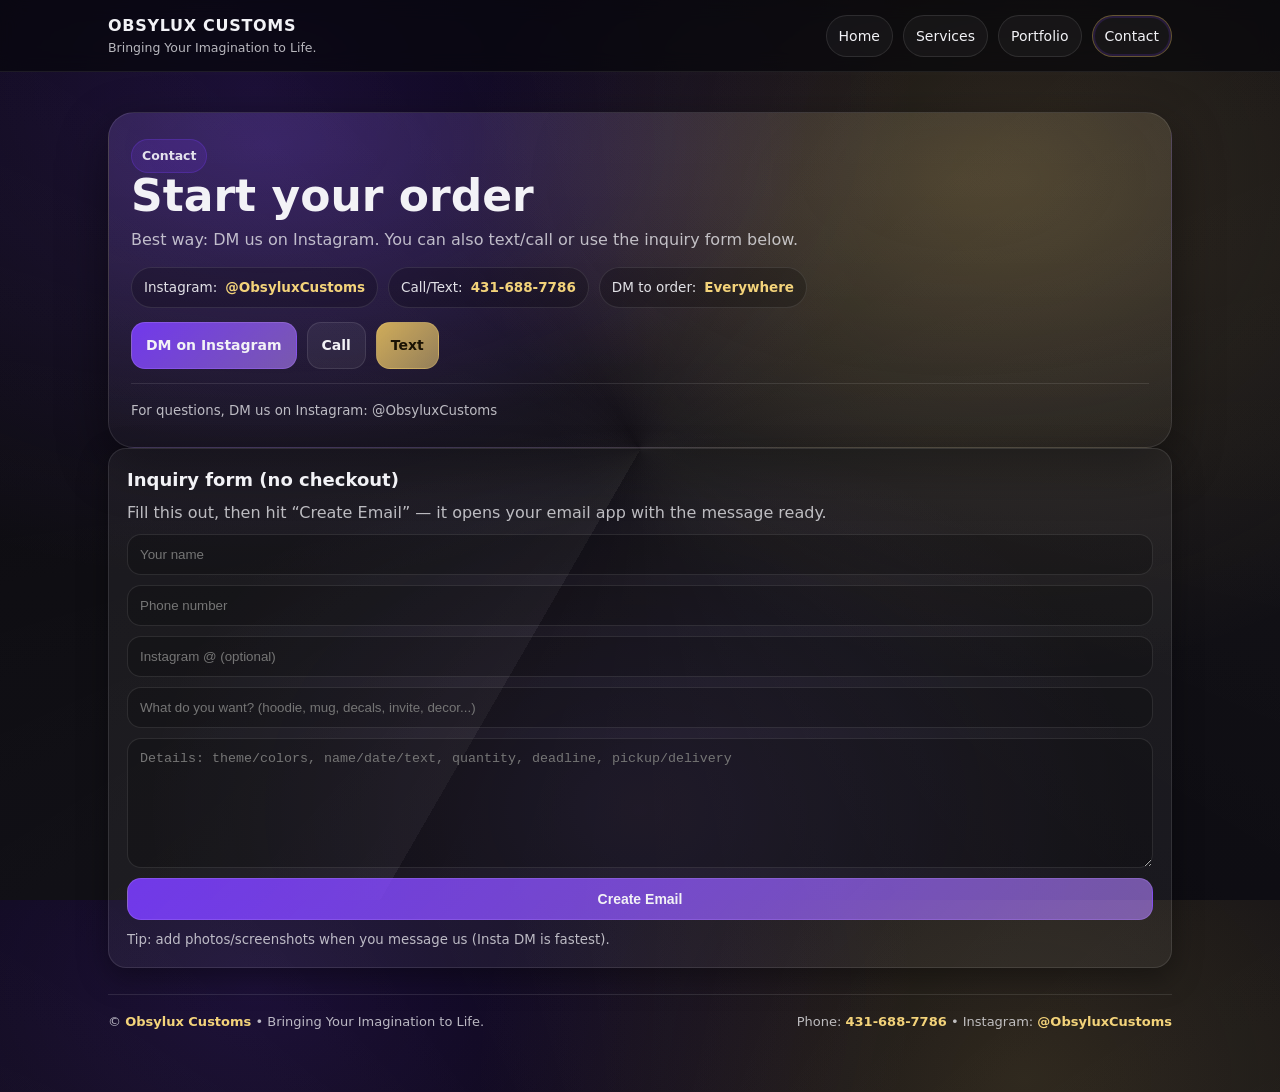
==== contact.html @ cb9e97ea "Add files via upload" ====
<!doctype html>
<html lang="en">
<head>
  <meta charset="utf-8" />
  <meta name="viewport" content="width=device-width, initial-scale=1" />
  <title>Contact — Obsylux Customs</title>
  <link rel="stylesheet" href="style.css" />
</head>
<body class="obsidian">
  <div class="topbar">
    <div class="nav">
      <div class="brand">
        <div class="name">Obsylux Customs</div>
        <div class="tag">Bringing Your Imagination to Life.</div>
      </div>
      <div class="links">
        <a href="index.html">Home</a>
        <a href="services.html">Services</a>
        <a href="portfolio.html">Portfolio</a>
        <a class="active" href="contact.html">Contact</a>
      </div>
    </div>
  </div>

  <div class="container">
    <section class="hero">
      <span class="kicker">Contact</span>
      <h1>Start your order</h1>
      <p>
        Best way: DM us on Instagram. You can also text/call or use the inquiry form below.
      </p>

      <div class="badges">
        <div class="badge">Instagram: <b>@ObsyluxCustoms</b></div>
        <div class="badge">Call/Text: <b>431-688-7786</b></div>
        <div class="badge">DM to order: <b>Everywhere</b></div>
      </div>

      <div class="btnrow">
        <a class="btn primary" href="https://instagram.com/ObsyluxCustoms" target="_blank" rel="noreferrer">DM on Instagram</a>
        <a class="btn" href="tel:+14316887786">Call</a>
        <a class="btn gold" href="sms:+14316887786">Text</a>
      </div>
      <div class="hr"></div>
      <small>For questions, DM us on Instagram: @ObsyluxCustoms</small>
    </section>

    <section class="card">
      <h2>Inquiry form (no checkout)</h2>
      <p>Fill this out, then hit “Create Email” — it opens your email app with the message ready.</p>

      <form class="form" id="quoteForm">
        <input id="name" placeholder="Your name" required />
        <input id="phone" placeholder="Phone number" />
        <input id="ig" placeholder="Instagram @ (optional)" />
        <input id="service" placeholder="What do you want? (hoodie, mug, decals, invite, decor...)" required />
        <textarea id="details" placeholder="Details: theme/colors, name/date/text, quantity, deadline, pickup/delivery"></textarea>

        <button class="btn primary" type="submit">Create Email</button>
        <small>
          Tip: add photos/screenshots when you message us (Insta DM is fastest).
        </small>
      </form>
    </section>

    <div class="footer">
      <div>© <b>Obsylux Customs</b> • Bringing Your Imagination to Life.</div>
      <div>Phone: <b>431-688-7786</b> • Instagram: <b>@ObsyluxCustoms</b></div>
    </div>
  </div>

  <script>
    const form = document.getElementById("quoteForm");
    form.addEventListener("submit", (e) => {
      e.preventDefault();
      const name = document.getElementById("name").value.trim();
      const phone = document.getElementById("phone").value.trim();
      const ig = document.getElementById("ig").value.trim();
      const service = document.getElementById("service").value.trim();
      const details = document.getElementById("details").value.trim();

      const subject = encodeURIComponent(`Obsylux Quote Request — ${service}`);
      const body = encodeURIComponent(
`Name: ${name}
Phone: ${phone}
Instagram: ${ig}

Request: ${service}

Details:
${details}

Preferred contact: (DM / Text / Email)
Deadline date:
Quantity:
Pickup or Delivery:`);

      // Replace this email with yours when you’re ready:
      const to = "obsyluxcustoms@gmail.com";
      window.location.href = `mailto:${to}?subject=${subject}&body=${body}`;
    });
  </script>
</body>
</html>
---- style.css ----
/* Obsylux Customs — Purple + Gold + Obsidian */
:root{
  --bg:#07060a;
  --panel: rgba(255,255,255,.06);
  --panel2: rgba(255,255,255,.10);
  --text:#f2f2f6;
  --muted: rgba(242,242,246,.75);
  --gold:#d9b45b;
  --gold2:#f3d37a;
  --purple:#7a3cff;
  --purple2:#b383ff;
  --line: rgba(217,180,91,.25);
  --shadow: 0 18px 50px rgba(0,0,0,.45);
  --radius: 18px;
  --max: 1100px;
}

*{box-sizing:border-box}
html,body{height:100%}
body{
  margin:0;
  color:var(--text);
  font-family: ui-sans-serif, system-ui, -apple-system, Segoe UI, Roboto, Helvetica, Arial, "Apple Color Emoji","Segoe UI Emoji";
  background: var(--bg);
  line-height:1.45;
}

/* “Obsidian” texture vibe using layered gradients (no image needed) */
.obsidian{
  min-height:100%;
  background:
    radial-gradient(1200px 900px at 20% 10%, rgba(122,60,255,.18), transparent 55%),
    radial-gradient(1000px 900px at 80% 20%, rgba(217,180,91,.16), transparent 55%),
    radial-gradient(900px 700px at 50% 90%, rgba(179,131,255,.12), transparent 55%),
    conic-gradient(from 210deg at 50% 50%, rgba(255,255,255,.06), rgba(0,0,0,0), rgba(255,255,255,.05), rgba(0,0,0,0)),
    linear-gradient(180deg, #05040a 0%, #07060a 30%, #05040a 100%);
}

a{color:inherit; text-decoration:none}
a:hover{opacity:.9}

.container{max-width:var(--max); margin:0 auto; padding: 22px 18px 60px}

.topbar{
  position: sticky; top:0; z-index:50;
  backdrop-filter: blur(10px);
  background: rgba(7,6,10,.70);
  border-bottom: 1px solid rgba(255,255,255,.08);
}
.nav{
  max-width:var(--max);
  margin: 0 auto;
  padding: 14px 18px;
  display:flex; align-items:center; justify-content:space-between; gap:14px;
}
.brand{
  display:flex; flex-direction:column; gap:2px;
}
.brand .name{
  font-weight:900; letter-spacing:.7px;
  text-transform: uppercase;
}
.brand .tag{
  font-size:12.5px;
  color: var(--muted);
}
.links{display:flex; flex-wrap:wrap; gap:10px}
.links a{
  padding:10px 12px;
  border-radius: 999px;
  border: 1px solid rgba(255,255,255,.10);
  background: rgba(255,255,255,.04);
  font-size: 14px;
}
.links a.active{
  border-color: rgba(217,180,91,.40);
  box-shadow: 0 0 0 2px rgba(122,60,255,.16) inset;
}

.hero{
  margin-top: 18px;
  border-radius: calc(var(--radius) + 8px);
  border: 1px solid rgba(255,255,255,.10);
  background:
    radial-gradient(900px 500px at 15% 10%, rgba(122,60,255,.20), transparent 60%),
    radial-gradient(900px 500px at 80% 20%, rgba(217,180,91,.14), transparent 60%),
    linear-gradient(180deg, rgba(255,255,255,.07), rgba(255,255,255,.03));
  box-shadow: var(--shadow);
  padding: 26px 22px;
}
.hero h1{
  margin:0 0 8px;
  font-size: clamp(28px, 4vw, 44px);
  line-height:1.05;
}
.hero p{margin:0; color: var(--muted); max-width: 72ch}
.badges{display:flex; flex-wrap:wrap; gap:10px; margin-top:16px}
.badge{
  display:inline-flex; align-items:center; gap:8px;
  padding: 10px 12px;
  border-radius: 999px;
  border: 1px solid rgba(255,255,255,.10);
  background: rgba(0,0,0,.22);
  color: rgba(242,242,246,.92);
  font-size: 13.5px;
}
.badge b{color: var(--gold2); font-weight:800}

.grid{
  display:grid;
  grid-template-columns: repeat(12, 1fr);
  gap: 14px;
  margin-top: 18px;
}
.card{
  grid-column: span 12;
  border-radius: var(--radius);
  border: 1px solid rgba(255,255,255,.10);
  background: rgba(255,255,255,.05);
  box-shadow: 0 10px 30px rgba(0,0,0,.35);
  padding: 18px;
}
.card h2{margin:0 0 8px; font-size: 18px}
.card p{margin:0; color: var(--muted)}
@media (min-width: 900px){
  .card.span6{grid-column: span 6}
  .card.span4{grid-column: span 4}
  .card.span8{grid-column: span 8}
}

.hr{
  height:1px; background: rgba(255,255,255,.10);
  margin: 14px 0;
}

.kicker{
  display:inline-block;
  padding: 7px 10px;
  border-radius: 999px;
  background: rgba(122,60,255,.16);
  border: 1px solid rgba(122,60,255,.25);
  color: rgba(242,242,246,.92);
  font-weight:700;
  font-size: 12.5px;
}

.btnrow{display:flex; flex-wrap:wrap; gap:10px; margin-top:14px}
.btn{
  display:inline-flex; align-items:center; justify-content:center;
  gap:8px;
  padding: 12px 14px;
  border-radius: 14px;
  border: 1px solid rgba(255,255,255,.10);
  background: rgba(255,255,255,.06);
  color: var(--text);
  font-weight:800;
  font-size: 14px;
}
.btn.primary{
  background: linear-gradient(135deg, rgba(122,60,255,.9), rgba(179,131,255,.6));
  border-color: rgba(179,131,255,.30);
}
.btn.gold{
  background: linear-gradient(135deg, rgba(217,180,91,.95), rgba(243,211,122,.55));
  border-color: rgba(243,211,122,.25);
  color: #1a1204;
}
.btn.small{padding:10px 12px; border-radius: 999px; font-weight:700}

.list{
  margin: 10px 0 0;
  padding-left: 18px;
  color: var(--muted);
}
.pricepill{
  display:inline-flex; align-items:center; gap:8px;
  padding: 9px 12px;
  border-radius: 999px;
  border: 1px solid rgba(217,180,91,.28);
  background: rgba(217,180,91,.10);
  color: rgba(242,242,246,.95);
  font-weight:800;
  font-size: 13.5px;
}

.filters{display:flex; flex-wrap:wrap; gap:10px; margin-top:10px}
.filters button{
  cursor:pointer;
  padding: 10px 12px;
  border-radius: 999px;
  border: 1px solid rgba(255,255,255,.10);
  background: rgba(255,255,255,.04);
  color: var(--text);
  font-weight:700;
}
.filters button.active{
  border-color: rgba(217,180,91,.40);
  background: rgba(217,180,91,.10);
}
.gallery{
  margin-top: 14px;
  display:grid;
  grid-template-columns: repeat(12, 1fr);
  gap: 12px;
}
.tile{
  grid-column: span 12;
  border-radius: 16px;
  border: 1px solid rgba(255,255,255,.10);
  background: rgba(0,0,0,.22);
  padding: 14px;
  min-height: 92px;
}
@media (min-width: 750px){
  .tile{grid-column: span 6}
}
@media (min-width: 980px){
  .tile{grid-column: span 4}
}
.tile h3{margin:0 0 6px; font-size: 16px}
.tile p{margin:0; color: var(--muted); font-size: 13.5px}
.tagchip{
  display:inline-flex;
  margin-top:10px;
  padding: 6px 9px;
  border-radius: 999px;
  border: 1px solid rgba(122,60,255,.30);
  background: rgba(122,60,255,.12);
  color: rgba(242,242,246,.92);
  font-size: 12px;
  font-weight:700;
}

.form{
  display:grid;
  gap: 10px;
  margin-top: 10px;
}
input, textarea{
  width:100%;
  padding: 12px 12px;
  border-radius: 14px;
  border: 1px solid rgba(255,255,255,.10);
  background: rgba(0,0,0,.22);
  color: var(--text);
  outline:none;
}
textarea{min-height: 130px; resize: vertical}
small{color: var(--muted)}
.footer{
  margin-top: 26px;
  padding-top: 18px;
  border-top: 1px solid rgba(255,255,255,.10);
  color: var(--muted);
  font-size: 13px;
  display:flex; flex-wrap:wrap; gap:10px; justify-content:space-between;
}
.footer b{color: var(--gold2)}
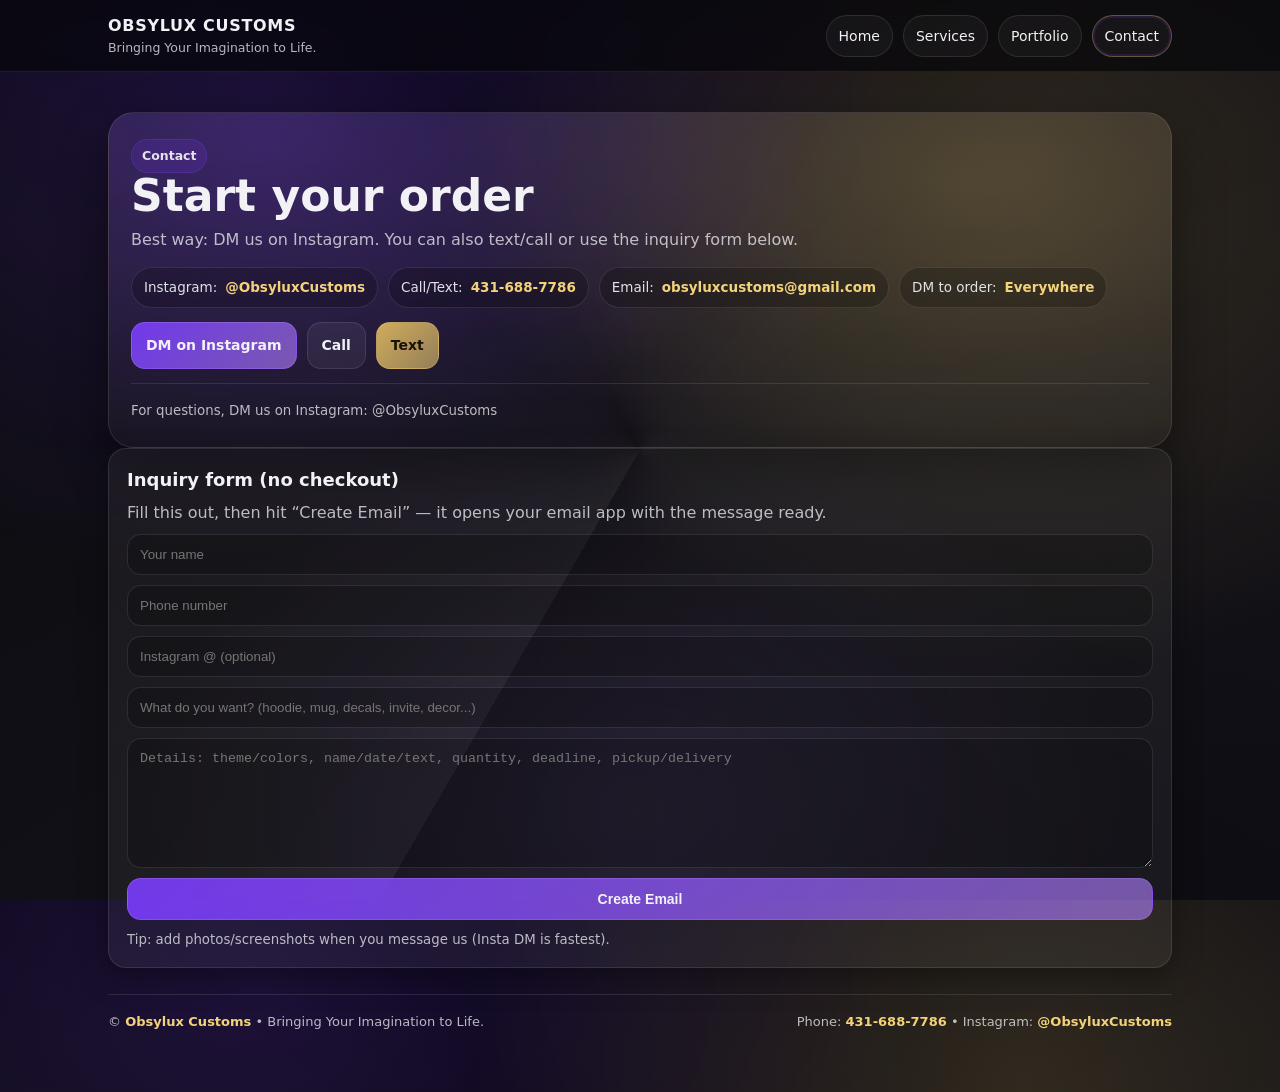
==== commit f6cf0d2c: "Add files via upload" ====
--- a/contact.html
+++ b/contact.html
@@ -4,6 +4,9 @@
   <meta charset="utf-8" />
   <meta name="viewport" content="width=device-width, initial-scale=1" />
   <title>Contact — Obsylux Customs</title>
+<link rel="preconnect" href="https://fonts.googleapis.com">
+<link rel="preconnect" href="https://fonts.gstatic.com" crossorigin>
+<link href="https://fonts.googleapis.com/css2?family=Cinzel:wght@400;600;800&family=Great+Vibes&display=swap" rel="stylesheet">
   <link rel="stylesheet" href="style.css" />
 </head>
 <body class="obsidian">
@@ -33,6 +36,7 @@
       <div class="badges">
         <div class="badge">Instagram: <b>@ObsyluxCustoms</b></div>
         <div class="badge">Call/Text: <b>431-688-7786</b></div>
+        <div class="badge">Email: <b>obsyluxcustoms@gmail.com</b></div>
         <div class="badge">DM to order: <b>Everywhere</b></div>
       </div>
 
